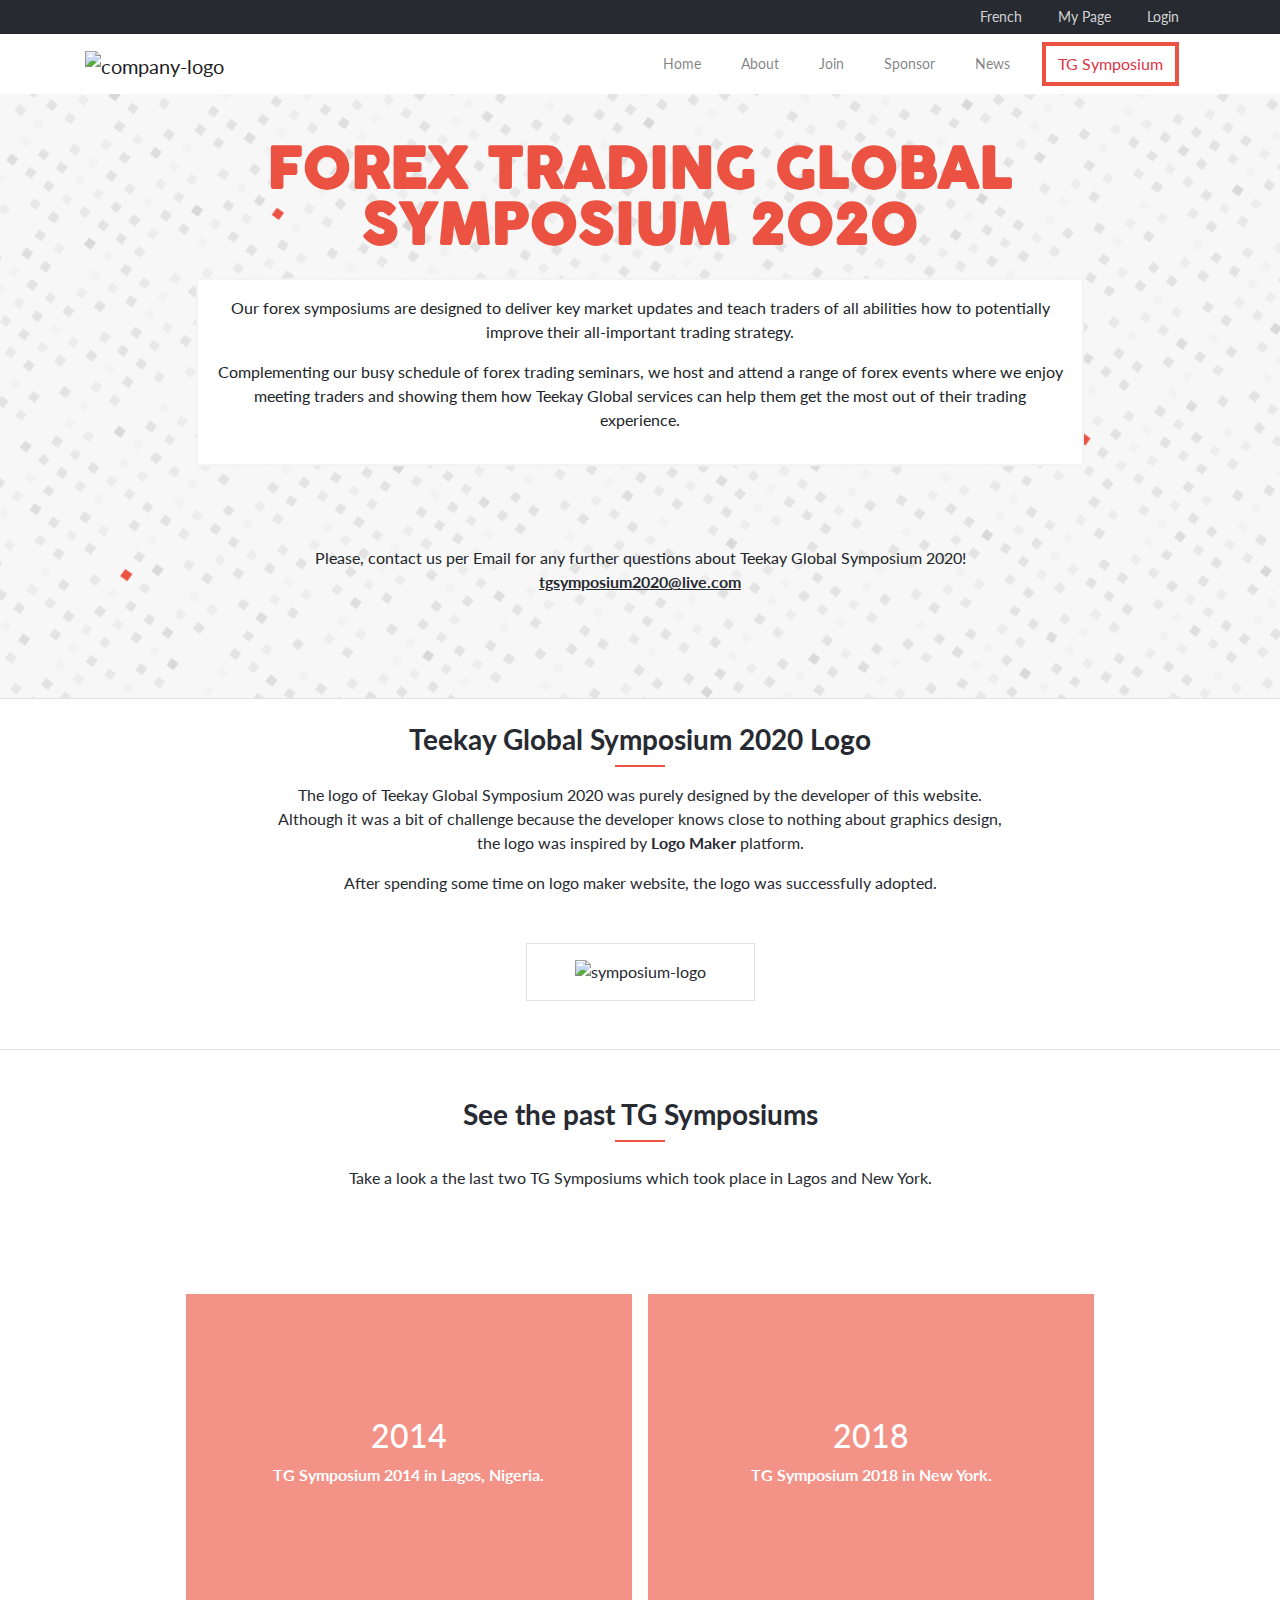
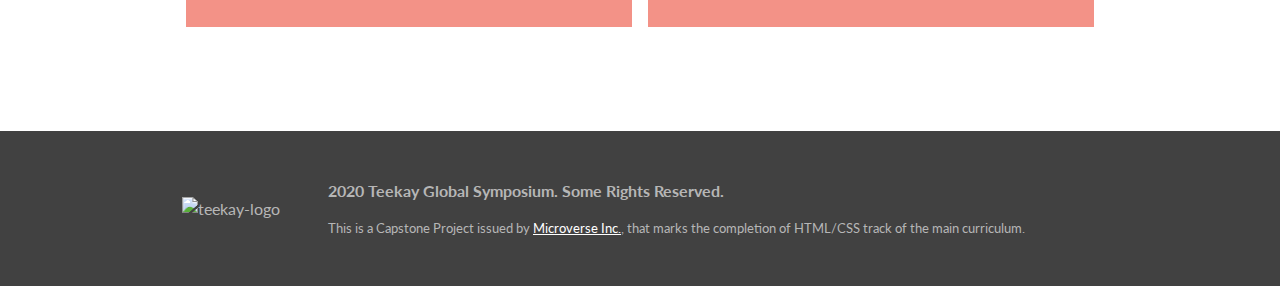
==== pages/about.html @ 13ecc8db "Complete responsiveness of about page" ====
<!DOCTYPE html>
<html lang="en">

<head>
  <meta charset="UTF-8">
  <meta name="viewport" content="width=device-width, initial-scale=1.0">
  <link rel="stylesheet" href="https://stackpath.bootstrapcdn.com/bootstrap/4.4.1/css/bootstrap.min.css"
    integrity="sha384-Vkoo8x4CGsO3+Hhxv8T/Q5PaXtkKtu6ug5TOeNV6gBiFeWPGFN9MuhOf23Q9Ifjh" crossorigin="anonymous">
  <link rel="stylesheet" href="../assets/css/main.css">
  <link href="https://fonts.googleapis.com/css2?family=Roboto&family=Roboto+Condensed:wght@700&display=swap"
    rel="stylesheet">
  <link href="https://fonts.googleapis.com/css2?family=Lato&display=swap" rel="stylesheet">
  <script src="https://kit.fontawesome.com/fdccd4f74a.js" crossorigin="anonymous"></script>
  <title>Teekay Global :: About Us</title>
</head>

<body>
  <header>
    <nav class="top-nav">
      <div class="container">
        <ul class="socials">
          <li class="social-items"><a href="#" class="nav-anchor"><i class="fab fa-facebook"></i></a></li>
          <li class="social-items"><a href="#" class="nav-anchor"><i class="fab fa-twitter"></i></a></li>
          <li class="social-items"><a href="#" class="nav-anchor">French</i></a></li>
          <li class="social-items"><a href="#" class="nav-anchor">My Page</i></a></li>
          <li class="social-items"><a href="#" class="nav-anchor">Login</a></li>
        </ul>
      </div>
    </nav>
    <div class="main-nav-container">
      <nav class="navbar navbar-expand-md navbar-light navbar-default main-nav">
        <div class="container">
          <button class="navbar-toggler" type="button" data-toggle="collapse" data-target="#navbarTogglerDemo01"
            aria-controls="navbarTogglerDemo01" aria-expanded="false" aria-label="Toggle navigation">
            <i class="fas fa-bars font-weight-bolder menu"></i>
          </button>
          <div class="collapse navbar-collapse" id="navbarTogglerDemo01">
            <a class="navbar-brand mr-auto" href="../index.html">
              <img src="../assets/img/teekay-logo.jpg" class="img-fluid w-50" alt="company-logo">
            </a>
            <ul class="navbar-nav mt-2 mt-lg-0">
              <li class="nav-item">
                <a class="nav-link mr-4 n-a-link" href="../index.html">Home</a>
              </li>
              <li class="nav-item">
                <a class="nav-link mr-4 n-a-link" href="">About</a>
              </li>
              <li class="nav-item">
                <a class="nav-link mr-4 n-a-link" href="#">Join</a>
              </li>
              <li class="nav-item">
                <a class="nav-link mr-4 n-a-link" href="#">Sponsor</a>
              </li>
              <li class="nav-item">
                <a class="nav-link mr-4 n-a-link" href="#">News</a>
              </li>
            </ul>
            <button type="button" class="btn btn-outline-danger mr-3 rounded-0 my-button">TG
              Symposium</button>
          </div>
        </div>
      </nav>
    </div>

  </header>

  <main>

    <section class="top-content bg-white">
      <div class="container pt-5 pb-4 text-center">
        <h2 class="sub-head d-md-none">Trading Made Easy!</h2>
        <h3 class="other-banner">FOREX TRADING GLOBAL <br>SYMPOSIUM 2020</h3>
        <div class="description about-desc p-3 mt-4 text-center">
          <p>
            Our forex symposiums are designed to deliver key market updates and teach traders of all abilities how to
            potentially improve their all-important trading strategy.
          </p>
          <p>
            Complementing our busy schedule of forex trading
            seminars, we host and attend a range of forex events where we enjoy meeting traders and showing them how
            Teekay Global services can help them get the most out of their trading experience.
          </p>
          </span>
        </div>
        <div class="about-contact text-center">
          <p class="pb-0 mb-0">Please, contact us per Email for any further questions about Teekay Global Symposium
            2020! <br>
            <a href="#"
              class="text-decoration-underline font-weight-bolder whole-under d-inline-block">tgsymposium2020@live.com</a><span>
              <i class="fas fa-caret-right"></i></span>
          </p>
        </div>
      </div>
    </section>

    <section class="main-program about-main border-top border-bottom">
      <h3 class="pt-4 px-5 font-weight-bolder">Teekay Global Symposium 2020 Logo</h3>
      <hr class="under-line">
      <div class="container about-logo">
        <p class="show-all d-none d-md-block">
          The logo of Teekay Global Symposium 2020 was purely designed by the developer of this website. Although it was
          a bit of challenge because the developer knows close to nothing about graphics design, the logo was inspired
          by <a href="https://secure.logomaker.com" class="font-weight-bold">Logo Maker</a> platform.
        </p>
        <p class="show-small">
          After spending
          some time on logo maker website, the logo was successfully adopted.
        </p>
      </div>
      <div class="main-logo text-center m-5">
        <img src="../assets/img/teekay-logo.jpg" alt="symposium-logo" class="border py-3 px-5">
      </div>
    </section>

    <section class="featured-speakers my-5">
      <h3 class="text-black text-center font-weight-bold">See the past TG Symposiums</h3>
      <hr class="under-line">
      <div class="container text-center">
        <p class="mt-4 mb-5">Take a look a the last two TG Symposiums which took place in Lagos and New York.</p>
        <div class="about-past-symposium p-5">
          <div class="past past-one m-2 text-white font-weight-bolder">
            <div class="about-past-title d-flex flex-column justify-content-center">
              <h2>2014</h2>
              <p>TG Symposium 2014 in Lagos, Nigeria.</p>
            </div>
          </div>
          <div class="past past-two m-2 text-white font-weight-bolder">
            <div class="about-past-title d-flex flex-column justify-content-center">
              <h2>2018</h2>
              <p>TG Symposium 2018 in New York.</p>
            </div>
          </div>
        </div>
      </div>
    </section>
  </main>

  <footer class="about-footer">
    <section class="partners-section d-block d-md-none">
      <h3 class="text-center py-4">Partners</h3>
      <hr class="under-line">
      <div class="container">
        <div class="partners p-5">
          <div class="partner partner1">
            <a href="#">
              <img src="../assets/img/fxtm-trader.png" alt="fxtm-logo" class="img-fluid">
            </a>
          </div>
          <div class="partner partner2">
            <a href="#">
              <img src="../assets/img/alpari-trader.png" alt="alpari-logo" class="img-fluid">
            </a>
          </div>
          <div class="partner partner3">
            <a href="#">
              <img src="../assets/img/alpha-trader.png" alt="alpha-logo" class="img-fluid">
            </a>
          </div>
          <div class="partner partner4">
            <a href="#">
              <img src="../assets/img/iq-trader.png" alt="iq-option-logo" class="img-fluid">
            </a>
          </div>
        </div>
      </div>
    </section>
    <div class="container p-5">
      <div class="main-footer d-flex align-content-center px-3">
        <div class="items item1 px-5 align-self-center">
          <img src="../assets/img/teekay-logo-transparent.png" alt="teekay-logo" class="img-fluid">
        </div>
        <div class="items item2 flex-fill">
          <p class="font-weight-bold">2020 Teekay Global Symposium. Some Rights Reserved.</p>
          <div class="sub-item">
            <small class="d-block">This is a Capstone Project issued by <a href="https://www.microverse.org/"
                class="whole-under make-white">Microverse
                Inc.</a>, that marks the
              completion of HTML/CSS track of
              the main curriculum.</small>
            <small class="d-block last-item d-sm-none">Appropriate credits are given to the author of the design, the
              publisher of
              the
              contents and platforms used. This can be found in <a
                href="https://github.com/teekaytech/HTML-CSS-capstone-project" class="whole-under">the github project
                page</a> of <a href="https://github.com/teekaytech" class="whole-under"> the
                developer</a></small>
          </div>
        </div>
      </div>
    </div>
  </footer>
</body>

</html>
---- assets/css/main.css ----
:root {
  --background: #272a31;
  --textColor: #ec5242;
  --others: #d3d3d3;
}

@font-face {
  font-family: "COCOGOOSE";
  src: url("../fonts/Cocogoose_trial.woff") format("woff"), url("../fonts/Cocogoose_trial.ttf") format("truetype");
  font-weight: normal;
  font-style: normal;
}

*,
html,
body {
  margin: 0;
  padding: 0;
  box-sizing: border-box;
  font-family: 'Lato', sans-serif;
}

a {
  text-decoration: none;
  color: var(--background);
}

/* header section */

.top-nav {
  background-color: var(--background);
  text-align: right;
  font-size: 0.9rem;
}

.socials {
  margin: 0;
}

.socials li {
  display: inline-block;
  padding: 0.4rem 1rem;
}

.nav-anchor {
  text-decoration: none;
  color: var(--others);
}

.nav-anchor:hover {
  text-decoration: none;
  color: #fff;
}

.main-nav-container {
  margin-top: 0;
  background: #fff !important;
}

.n-a-link {
  font-size: 0.85rem;
}

.n-a-link:hover {
  color: var(--textColor) !important;
}

.my-button {
  border-width: 0.3rem;
  border-color: var(--textColor);
}

.navbar-toggler {
  border: unset;
}

.menu {
  font-size: 3rem;
  color: var(--background);
}

@media only screen and (max-width: 1024px) {
  .my-button {
    border-width: 0.2rem;
    font-size: x-small;
  }

  .nav-anchor {
    font-size: x-small;
  }
}

@media only screen and (max-width: 768px) {
  .top-nav {
    display: none;
  }

  .main-nav-container {
    background: url('../img/Pattern-Randomized.svg') bottom !important;
    background-size: cover !important;
  }
}

/* main section */

.top-content {
  background-image: url('../img/Pattern-Randomized.svg');
  background-size: cover;
}

.sub-head {
  color: var(--textColor);
}

.banner,
.other-banner {
  font-family: 'COCOGOOSE', sans-serif;
  font-weight: bolder;
  font-size: 5rem;
  line-height: 1;
  background: linear-gradient(45deg, rgba(255, 0, 0, 1) 0%, rgba(33, 3, 3, 1) 33%, rgba(236, 82, 66, 1) 56%);
  -webkit-background-clip: text;
  -webkit-text-fill-color: transparent;
  color: var(--textColor);
}

.other-banner {
  font-size: 3.5rem;
  background: unset;
  -webkit-text-fill-color: unset;
  -webkit-background-clip: unset;
}

.description {
  background: rgb(243, 243, 243);
  font-size: small;
  border: 2px solid;
  border-color: #fff;
}

.about-desc {
  margin: 5rem auto;
  width: 80%;
  font-size: medium;
  border-color: rgb(243, 243, 243);
  background: #fff;
}

.about-contact {
  margin: 5rem auto;
  width: 80%;
}

.date {
  font-family: 'COCOGOOSE', sans-serif;
  font-size: 2rem;
  color: var(--background);
}

.venue {
  font-size: x-large;
}

.main-program {
  text-align: center;
  background-image: url('../img/Diamond-Sunset.svg');
  background-size: cover;
}

.about-main {
  background-image: unset;
  background-size: unset;
  color: var(--background);
}

.about-logo {
  margin: 1rem auto;
  width: 60%;
}

.about-past-symposium {
  display: flex;
  justify-content: center;
  align-items: center;
}

.past {
  width: 44%;
  height: 37vh;
}

.past-one {
  background: url('https://i0.wp.com/i.onthe.io/smngoz6dnks0ojudi.aa7b9b05.jpg?resize=640%2C425&ssl=1') no-repeat center;
  background-size: cover;
}

.past-two {
  background: url('https://cdn.bigdutchman.com/fileadmin/content/egg-poultry-pig/press/news/photos/alt_2018/2018_03_06_Seminar-Nigeria-Schweinehaltung/Schweinehaltung-pig-production-Gruppenphoto-Seminar-Nigeria-Big-Dutchman_72.jpg') no-repeat center;
  background-size: cover;
}

.about-past-title {
  width: 100%;
  height: 100%;
  background-color: #ec5342a2;
}

.make-white {
  color: white;
}

.programmes {
  display: flex;
  justify-content: space-between;
  align-items: center;
  color: var(--others);
}

.program {
  width: 19.8%;
  background: #adabab38;
  padding: 0.7rem;
  height: 14rem;
  line-height: 1.1;
}

.under-line {
  border: 1px solid var(--textColor);
  width: 3rem;
  margin: 0 auto;
}

.p-head {
  font-size: 1.2rem;
  color: var(--textColor);
}

.whole-under {
  text-decoration: underline;
}

.featured-speakers {
  color: var(--background);
}

.r-pos {
  background-image: url('../img/blank.png');
  background-repeat: no-repeat;
  background-position: top left;
  background-size: 5rem 5rem;
}

.speaker-line {
  width: 7%;
}

.join-button {
  background-color: var(--textColor);
  color: var(--others);
  font-weight: bolder;
  font-size: x-large;
  padding: 2rem 4rem;
}

@media only screen and (max-width: 1024px) {
  .sub-head {
    font-size: large;
  }

  .banner {
    font-size: 4rem;
  }

  .description {
    min-width: 75%;
  }

  .program {
    width: 32%;
    padding: 0.5rem;
    height: 10rem;
  }

  .p-head {
    font-size: 1.2rem;
  }

  .p4,
  .p5 {
    display: none;
  }

  .past {
    width: 100%;
    height: 30vh;
  }
}

@media only screen and (max-width: 768px) {
  .top-content {
    padding-top: 2.5rem;
  }

  .sub-head {
    font-size: x-large;
  }

  .banner {
    font-size: 2.5rem;
  }

  .description {
    min-width: 100%;
    line-height: 1.7;
    font-size: 1rem;
  }

  .date {
    font-size: 1.5rem;
  }

  .venue {
    font-size: medium;
  }

  .programmes {
    flex-direction: column;
    margin: 2.5rem 0;
  }

  .program {
    width: 100%;
    margin: 0.5rem auto;
    padding: 1rem;
    display: flex;
    align-items: center;
    text-align: left;
    height: auto;
  }

  .p-head {
    font-size: 1.1em;
    overflow-wrap: break-word;
  }

  .p-details {
    font-size: medium;
  }

  .whole-under {
    display: none;
  }

  .sp3,
  .sp4,
  .sp5,
  .sp6 {
    display: none;
  }

  .other-banner {
    font-size: 2.5rem;
  }

  .about-contact {
    margin: 3.5rem auto;
    width: 100%;
  }

  .about-logo {
    width: 80%;
  }

  .about-past-symposium {
    flex-direction: column;
  }

  .past {
    width: 100%;
    height: 15rem;
  }
}

/* footer section */

.partners-section,
.about-footer {
  color: rgb(182, 182, 182);
  background: #414141;
}

.partners {
  text-align: center;
  display: flex;
  justify-content: space-between;
  align-content: flex-end;
  align-items: end;
  color: var(--others);
  flex-wrap: wrap;
}

.partner {
  width: 23%;
  margin: 0.08rem auto;
  justify-self: center;
  align-content: flex-end;
}

@media only screen and (max-width: 768px) {
  .partner {
    width: 45%;
  }

  .sub-item {
    display: none;
  }

  .about-footer {
    background-color: var(--others);
    color: var(--background);
  }
}
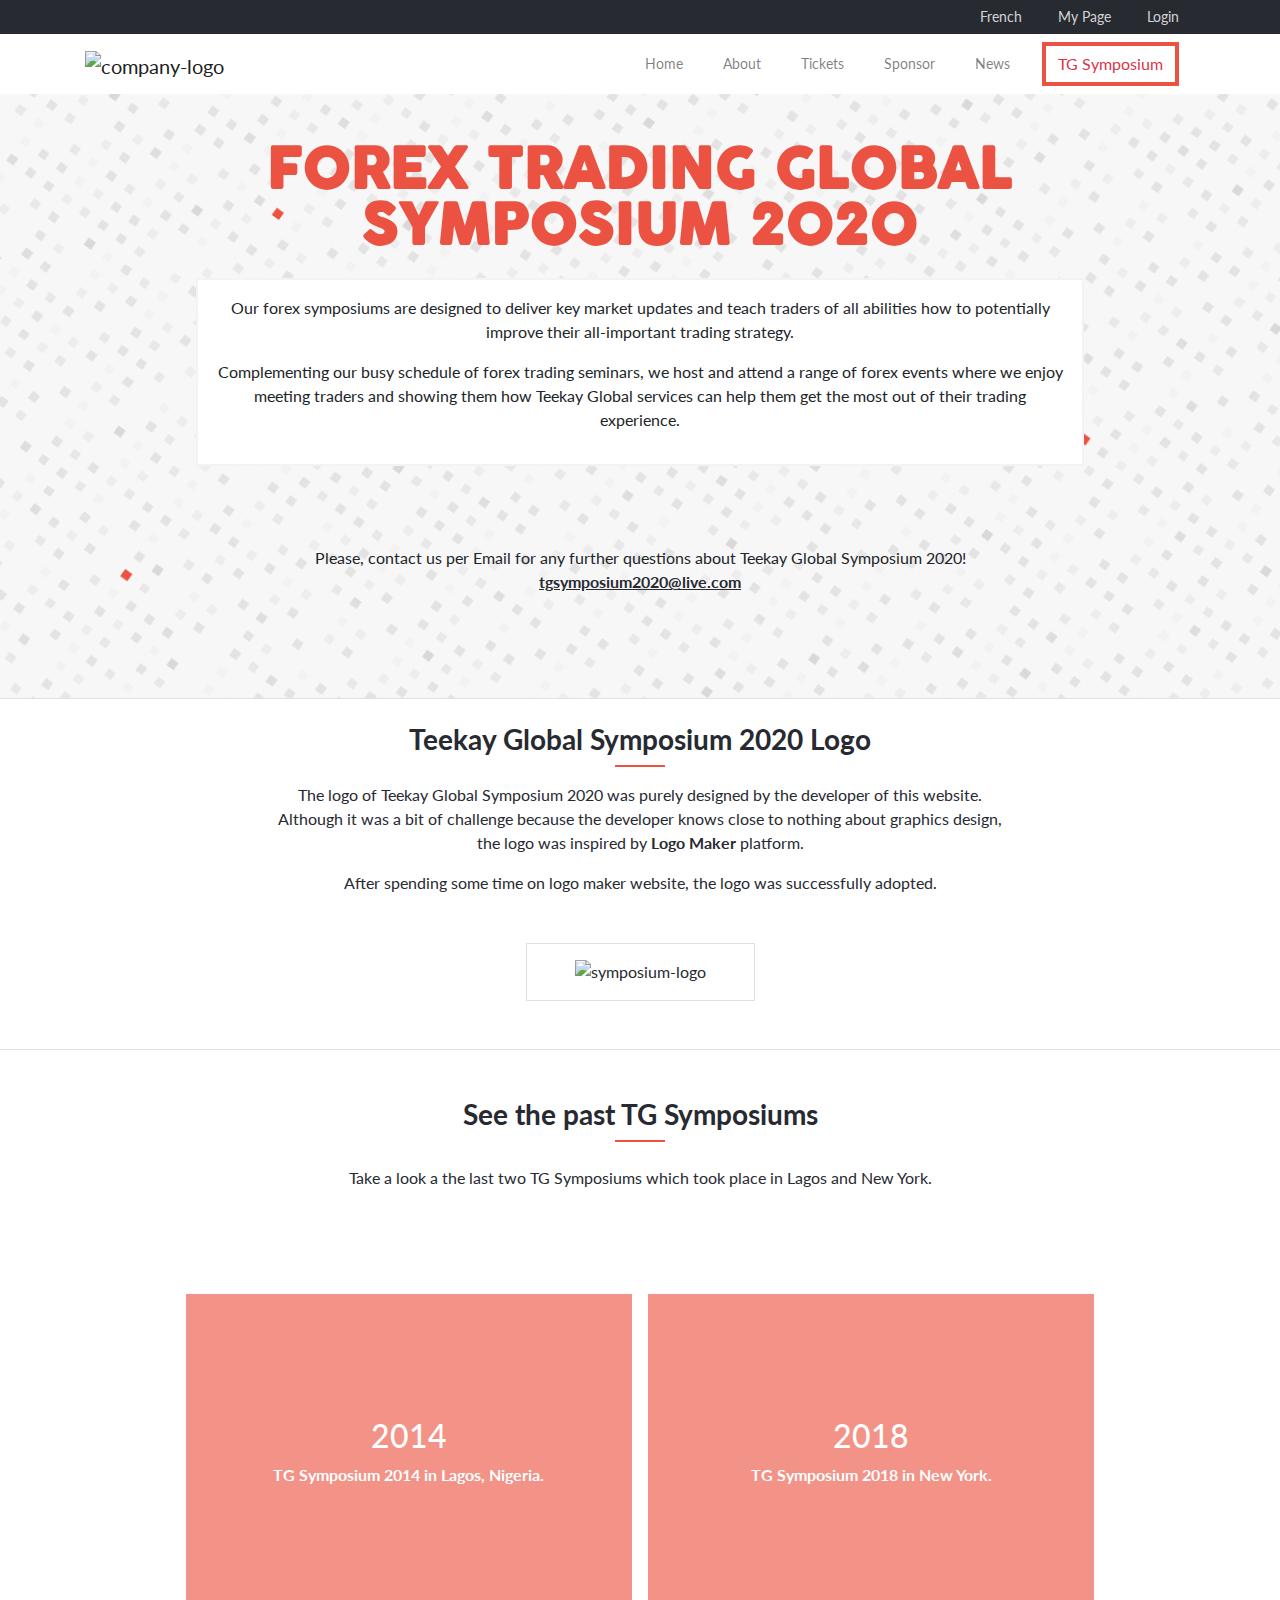
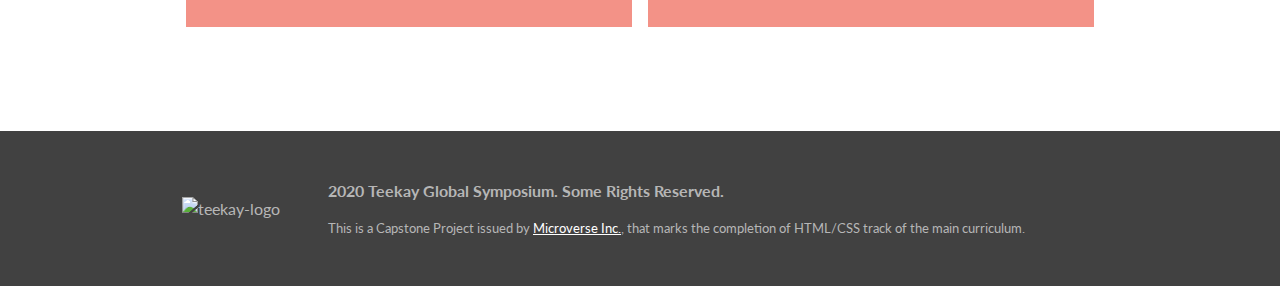
==== commit b9130267: "Make improvements raised by the second TSE (Forison Addo)" ====
--- a/pages/about.html
+++ b/pages/about.html
@@ -11,7 +11,7 @@
     rel="stylesheet">
   <link href="https://fonts.googleapis.com/css2?family=Lato&display=swap" rel="stylesheet">
   <script src="https://kit.fontawesome.com/fdccd4f74a.js" crossorigin="anonymous"></script>
-  <title>Teekay Global :: About Us</title>
+  <title>About Us :: Teekay Global</title>
 </head>
 
 <body>
@@ -21,8 +21,8 @@
         <ul class="socials">
           <li class="social-items"><a href="#" class="nav-anchor"><i class="fab fa-facebook"></i></a></li>
           <li class="social-items"><a href="#" class="nav-anchor"><i class="fab fa-twitter"></i></a></li>
-          <li class="social-items"><a href="#" class="nav-anchor">French</i></a></li>
-          <li class="social-items"><a href="#" class="nav-anchor">My Page</i></a></li>
+          <li class="social-items"><a href="#" class="nav-anchor">French</a></li>
+          <li class="social-items"><a href="#" class="nav-anchor">My Page</a></li>
           <li class="social-items"><a href="#" class="nav-anchor">Login</a></li>
         </ul>
       </div>
@@ -46,7 +46,7 @@
                 <a class="nav-link mr-4 n-a-link" href="">About</a>
               </li>
               <li class="nav-item">
-                <a class="nav-link mr-4 n-a-link" href="#">Join</a>
+                <a class="nav-link mr-4 n-a-link" href="tickets.html">Tickets</a>
               </li>
               <li class="nav-item">
                 <a class="nav-link mr-4 n-a-link" href="#">Sponsor</a>
@@ -80,7 +80,6 @@
             seminars, we host and attend a range of forex events where we enjoy meeting traders and showing them how
             Teekay Global services can help them get the most out of their trading experience.
           </p>
-          </span>
         </div>
         <div class="about-contact text-center">
           <p class="pb-0 mb-0">Please, contact us per Email for any further questions about Teekay Global Symposium
@@ -117,7 +116,7 @@
       <hr class="under-line">
       <div class="container text-center">
         <p class="mt-4 mb-5">Take a look a the last two TG Symposiums which took place in Lagos and New York.</p>
-        <div class="about-past-symposium p-5">
+        <div class="about-past-symposium d-flex justify-content-center align-items-center p-5">
           <div class="past past-one m-2 text-white font-weight-bolder">
             <div class="about-past-title d-flex flex-column justify-content-center">
               <h2>2014</h2>
@@ -189,6 +188,16 @@
       </div>
     </div>
   </footer>
+
+  <script src="https://code.jquery.com/jquery-3.4.1.slim.min.js"
+    integrity="sha384-J6qa4849blE2+poT4WnyKhv5vZF5SrPo0iEjwBvKU7imGFAV0wwj1yYfoRSJoZ+n"
+    crossorigin="anonymous"></script>
+  <script src="https://cdn.jsdelivr.net/npm/popper.js@1.16.0/dist/umd/popper.min.js"
+    integrity="sha384-Q6E9RHvbIyZFJoft+2mJbHaEWldlvI9IOYy5n3zV9zzTtmI3UksdQRVvoxMfooAo"
+    crossorigin="anonymous"></script>
+  <script src="https://stackpath.bootstrapcdn.com/bootstrap/4.4.1/js/bootstrap.min.js"
+    integrity="sha384-wfSDF2E50Y2D1uUdj0O3uMBJnjuUD4Ih7YwaYd1iqfktj0Uod8GCExl3Og8ifwB6"
+    crossorigin="anonymous"></script>
 </body>
 
 </html>